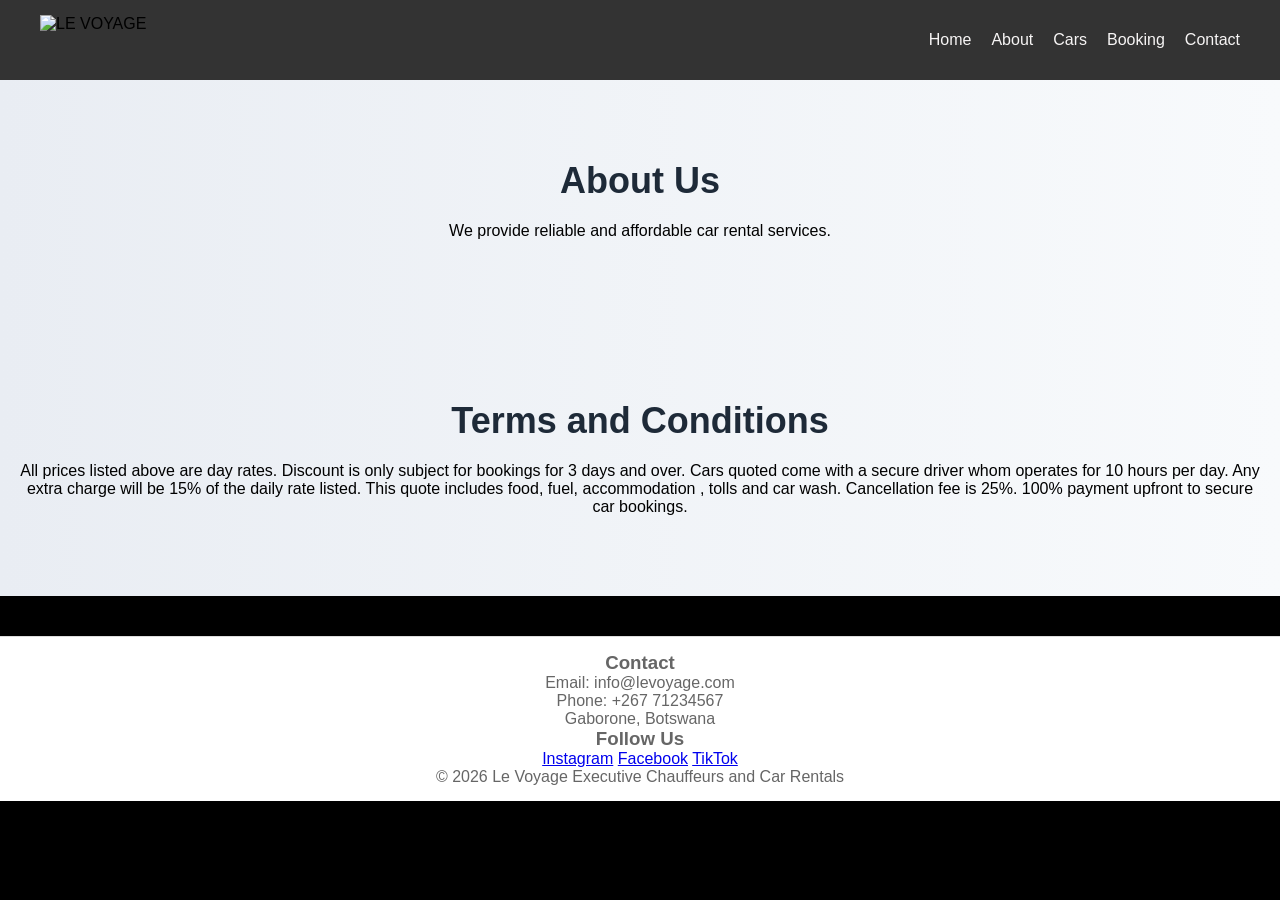
==== about.html @ 3b5c63a2 "Enhance about.html with footer and contact details Added footer section with contact information and" ====
<!DOCTYPE html>
<html>
<head>
    <meta name="viewport" content="width=device-width, initial-scale=1.0">
    <title>About</title>
    <link rel="stylesheet" href="style.css">
</head>
<body>

<header>
    <div class="navbar">
        <div class="logo">
  <img src="images/logo.png" alt="LE VOYAGE">
</div>
        <div class="menu-toggle" onclick="toggleMenu()">☰</div>
        <ul class="nav-links">
            <li><a href="index.html">Home</a></li>
            <li><a href="about.html">About</a></li>
            <li><a href="cars.html">Cars</a></li>
            <li><a href="booking.html">Booking</a></li>
            <li><a href="contacts.html">Contact</a></li>
        </ul>
    </div>
</header>

<section class="hero">
    <h1>About Us</h1>
    <p>We provide reliable and affordable car rental services.</p>
</section>

<section class="hero">
    <h1>Terms and Conditions</h1>
    <p>All prices listed above are day rates. Discount is only subject for bookings for 3 days and over. Cars quoted come with a secure driver whom operates for 10 hours per day. Any extra charge will be 15% of the daily rate listed. This quote includes food, fuel, accommodation , tolls and car wash. Cancellation fee is 25%. 100% payment upfront to secure car bookings.</p>
</section>  


<script src="javascript.js"></script>
</body>
<footer class="footer">

    <div class="footer-container">



        <div class="footer-section">
            <h3>Contact</h3>

            <p>Email: info@levoyage.com</p>
            <p>Phone: +267 71234567</p>
            <p>Gaborone, Botswana</p>
        </div>

        <div class="footer-section">
            <h3>Follow Us</h3>

            <div class="social-links">
                <a href="#">Instagram</a>
                <a href="#">Facebook</a>
                <a href="#">TikTok</a>
            </div>
        </div>

    </div>

    <div class="footer-bottom">
        © 2026 Le Voyage Executive Chauffeurs and Car Rentals
    </div>

</footer>   
</html>
---- style.css ----
/* RESET */
* {
    margin: 0;
    padding: 0;
    box-sizing: border-box;
    font-family: 'Segoe UI', sans-serif;
}

body {
    background: #000000;
}

/* NAVBAR */
header {
    background: #333;
    padding: 15px 40px;
    box-shadow: 0 2px 8px rgba(0,0,0,0.05);
}

.navbar {
    display: flex;
    justify-content: space-between;
    align-items: center;
    position: relative;
}

.logo img {
    height: 50px;
    width: auto;
    display: block;
}

.nav-links {
    list-style: none;
    display: flex;
    gap: 20px;
}

.nav-links a {
    text-decoration: none;
    color: #f7f5f5;
    font-weight: 500;
}

.nav-links a:hover {
    color: #3b82f6;
}

/* MOBILE MENU BUTTON */
.menu-toggle {
    display: none;
    font-size: 24px;
    cursor: pointer;
    color: white;
}

/* HERO */
.hero {
    text-align: center;
    padding: 80px 20px;
    background: linear-gradient(to right, #e9edf3, #f8fafc);
}

.hero h1 {
    font-size: 36px;
    margin-bottom: 20px;
    color: #1e2a38;
}

.hero h2 {
    font-size: 36px;
    margin-bottom: 20px;
    color: #1e2a38;
}

.hero button {
    padding: 12px 25px;
    border: none;
    border-radius: 6px;
    background: #efbf04;
    color: white;
    cursor: pointer;
    font-size: 16px;
}

.hero button:hover {
    background: #b89304;
}

/* SECTION TITLE */
.section-title {
    text-align: center;
    margin: 40px 0 20px;
    font-size: 24px;
    color: #1e2a38;
}

/* CAR GRID */
.cars {
    display: flex;
    justify-content: center;
    gap: 25px;
    padding: 20px;
    flex-wrap: wrap;
}

/* CAR CARD */
.car-card {
    background: white;
    border-radius: 10px;
    width: 260px;
    padding: 15px;
    text-align: center;
    box-shadow: 0 4px 15px rgba(0,0,0,0.05);
    transition: 0.3s;
}

.car-card:hover {
    transform: translateY(-5px) scale(1.02);
    cursor: pointer;
}

.car-card img {
    width: 100%;
    height: 180px;
    object-fit: cover;
    border-radius: 8px;
    margin-bottom: 10px;
}

.car-card h3 {
    margin: 10px 0;
}

.car-card p {
    color: #555;
}

.car-card button {
    margin-top: 10px;
    padding: 8px 15px;
    border: none;
    border-radius: 5px;
    background: #1e2a38;
    color: white;
    cursor: pointer;
}

.car-card button:hover {
    background: #111827;
}

/* FORMS */
form {
    max-width: 500px;
    margin: 40px auto;
    background: white;
    padding: 25px;
    border-radius: 10px;
    box-shadow: 0 4px 15px rgba(0,0,0,0.05);
}

form h2 {
    margin-bottom: 15px;
    text-align: center;
}

input, textarea, select {
    width: 100%;
    padding: 10px;
    margin: 10px 0;
    border-radius: 5px;
    border: 1px solid #ccc;
}

button {
    width: 100%;
    padding: 12px;
    border: none;
    border-radius: 6px;
    background: #3b82f6;
    color: white;
    font-size: 16px;
    cursor: pointer;
}

button:hover {
    background: #2563eb;
}

/* FOOTER */
footer {
    margin-top: 40px;
    background: white;
    text-align: center;
    padding: 15px;
    color: #666;
    border-top: 1px solid #ddd;
}


@media (max-width: 768px) {

    body {
        background: #e5e7eb;
    }

    /* HEADER */
    header {
        padding: 15px 20px;
    }

    /* SHOW MENU BUTTON */
    .menu-toggle {
        display: block;
    }

    /* HIDE DESKTOP MENU */
    .nav-links {
        display: none;
        flex-direction: column;
        position: absolute;
        right: 10px;
        top: 60px;
        background: white;
        width: 200px;
        padding: 15px;
        border-radius: 10px;
        box-shadow: 0 5px 20px rgba(0,0,0,0.1);
    }

    .nav-links a {
        color: #333;
    }

    .nav-links.active {
        display: flex;
    }

    .nav-links li {
        margin: 10px 0;
    }

    /* HERO */
    .hero {
        padding: 40px 15px;
    }

    .hero h1 {
        font-size: 22px;
        line-height: 1.3;
    }

    .hero button {
        width: 100%;
        margin-top: 10px;
    }

    /* SECTION TITLE */
    .section-title {
        font-size: 20px;
        margin: 25px 0;
    }

    /* CAR GRID → STACK */
    .cars {
        flex-direction: column;
        align-items: center;
        padding: 10px;
    }

    .car-card {
        width: 95%;
        max-width: 350px;
        border-radius: 15px;
        box-shadow: 0 6px 20px rgba(0,0,0,0.08);
    }

    /* FORMS */
    form {
        width: 95%;
        margin: 20px auto;
        padding: 20px;
        border-radius: 15px;
    }

    form h2 {
        font-size: 20px;
    }

    input, textarea, select {
        font-size: 14px;
    }

    button {
        font-size: 15px;
    }



.footer {
    background: #111827;
    color: white;
    margin-top: 50px;
    padding-top: 40px;
}

.footer-container {
  display: flex;
  justify-content: space-between;
  align-items: center;
  flex-wrap: wrap;
  gap: 15px;
}

.footer-section {
    flex: 1;
    min-width: 220px;
}

.footer-section h2,
.footer-section h3 {
    margin-bottom: 15px;
}

.footer-section p {
    color: #d1d5db;
    line-height: 1.7;
}

.footer-section ul {
    list-style: none;
}

.footer-section ul li {
    margin-bottom: 10px;
}

.footer-section a {
    text-decoration: none;
    color: #d1d5db;
    transition: 0.3s;
}

.footer-section a:hover {
    color: #3b82f6;
}

.social-links {
    display: flex;
    flex-direction: column;
    gap: 10px;
}

.footer-bottom {
    border-top: 1px solid #374151;
    text-align: center;
    padding: 20px;
    color: #9ca3af;
    font-size: 14px;
}

/* MOBILE FOOTER */
@media (max-width: 768px) {

    .footer-container {
    flex-direction: column;
    text-align: center;
  }

    .social-links {
        align-items: center;
    }
}
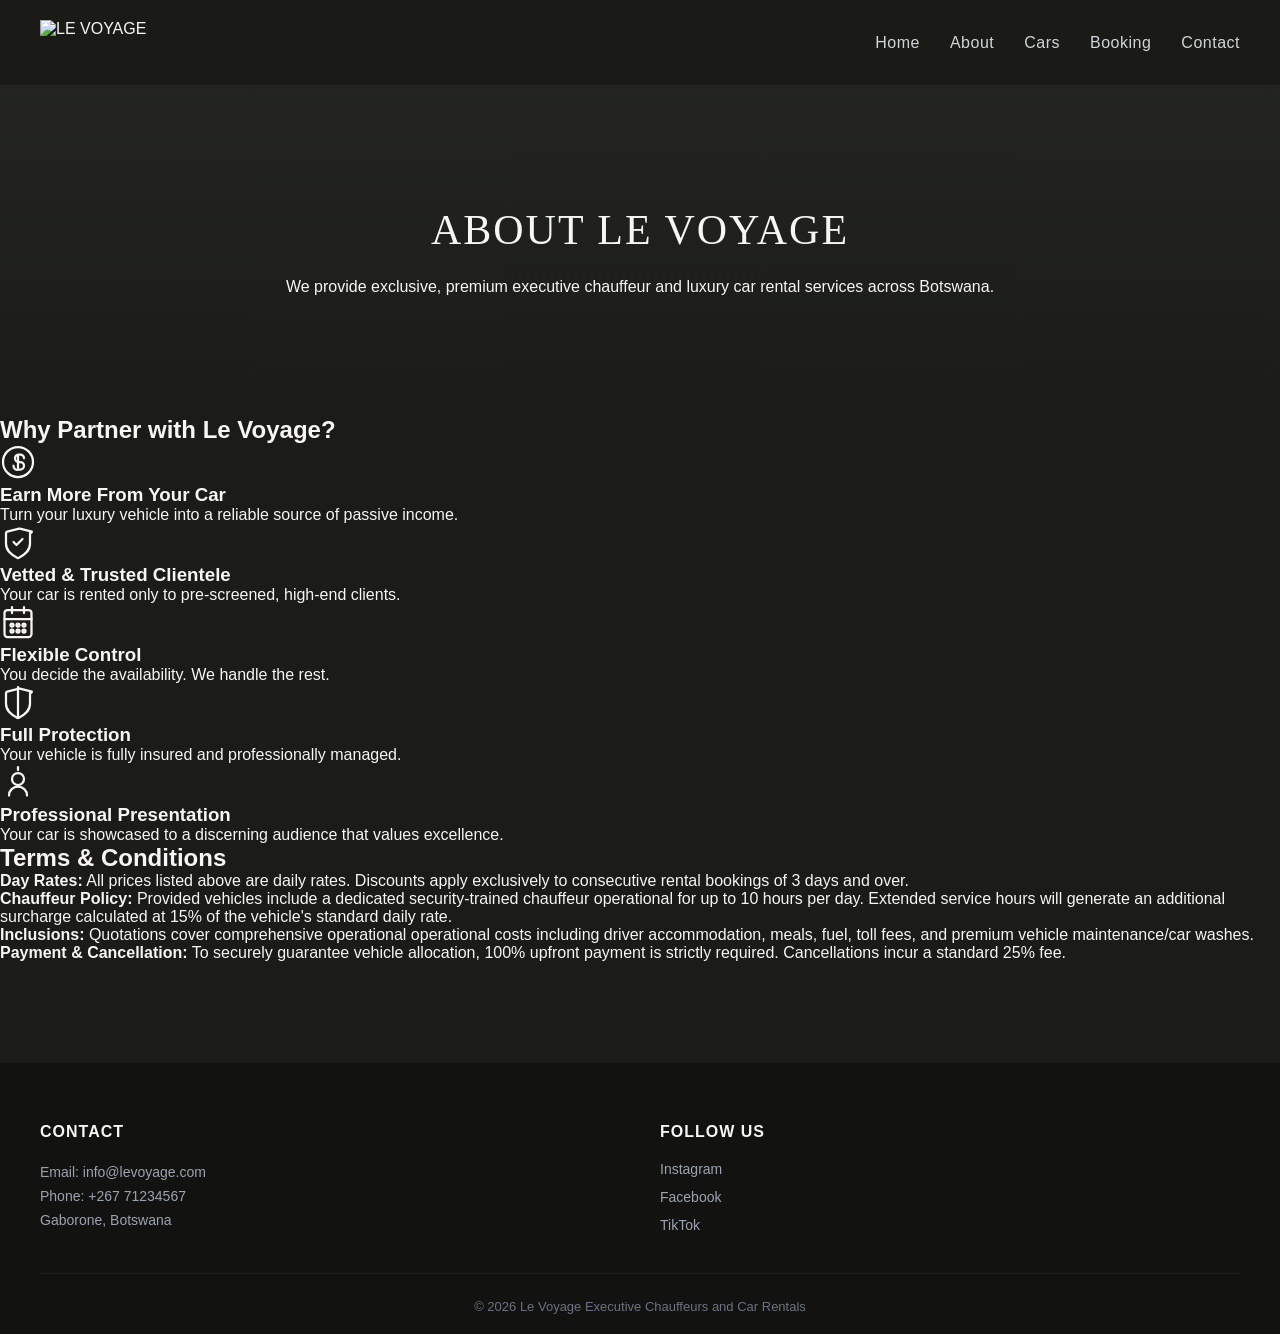
==== commit 0d95b4ee: "Update about.html" ====
--- a/about.html
+++ b/about.html
@@ -1,8 +1,9 @@
 <!DOCTYPE html>
-<html>
+<html lang="en">
 <head>
+    <meta charset="UTF-8">
     <meta name="viewport" content="width=device-width, initial-scale=1.0">
-    <title>About</title>
+    <title>About | Le Voyage</title>
     <link rel="stylesheet" href="style.css">
 </head>
 <body>
@@ -10,12 +11,12 @@
 <header>
     <div class="navbar">
         <div class="logo">
-  <img src="images/logo.png" alt="LE VOYAGE">
-</div>
+            <img src="images/logo.png" alt="LE VOYAGE">
+        </div>
         <div class="menu-toggle" onclick="toggleMenu()">☰</div>
         <ul class="nav-links">
             <li><a href="index.html">Home</a></li>
-            <li><a href="about.html">About</a></li>
+            <li><a href="about.html" class="active">About</a></li>
             <li><a href="cars.html">Cars</a></li>
             <li><a href="booking.html">Booking</a></li>
             <li><a href="contacts.html">Contact</a></li>
@@ -23,28 +24,85 @@
     </div>
 </header>
 
+<!-- 1. HERO HEADER AREA -->
 <section class="hero">
-    <h1>About Us</h1>
-    <p>We provide reliable and affordable car rental services.</p>
+    <h1>About Le Voyage</h1>
+    <p>We provide exclusive, premium executive chauffeur and luxury car rental services across Botswana.</p>
 </section>
 
-<section class="hero">
-    <h1>Terms and Conditions</h1>
-    <p>All prices listed above are day rates. Discount is only subject for bookings for 3 days and over. Cars quoted come with a secure driver whom operates for 10 hours per day. Any extra charge will be 15% of the daily rate listed. This quote includes food, fuel, accommodation , tolls and car wash. Cancellation fee is 25%. 100% payment upfront to secure car bookings.</p>
+<!-- 2. PARTNERSHIP / VALUE PROP SECTION (The 5-Column Feature Grid) -->
+<section class="benefits-section">
+    <h2 class="benefits-title">Why Partner with Le Voyage?</h2>
+    
+    <div class="benefits-grid">
+        <!-- Item 1: Earn More -->
+        <div class="benefit-item">
+            <div class="benefit-icon">
+                <svg xmlns="http://www.w3.org/2000/svg" width="36" height="36" viewBox="0 0 24 24" fill="none" stroke="currentColor" stroke-width="1.5" stroke-linecap="round" stroke-linejoin="round"><circle cx="12" cy="12" r="10"/><line x1="12" x2="12" y1="8" y2="16"/><path d="M16 9.5A2.5 2.5 0 0 0 13.5 7h-1a2.5 2.5 0 0 0 0 5h1a2.5 2.5 0 0 1 0 5h-1A2.5 2.5 0 0 1 9 14.5"/></svg>
+            </div>
+            <h3>Earn More From Your Car</h3>
+            <p>Turn your luxury vehicle into a reliable source of passive income.</p>
+        </div>
+
+        <!-- Item 2: Vetted Clientele -->
+        <div class="benefit-item">
+            <div class="benefit-icon">
+                <svg xmlns="http://www.w3.org/2000/svg" width="36" height="36" viewBox="0 0 24 24" fill="none" stroke="currentColor" stroke-width="1.5" stroke-linecap="round" stroke-linejoin="round"><path d="M20 13c0 5-3.5 7.5-7.66 9.7a1 1 0 0 1-.68 0C7.5 20.5 4 18 4 13V6a1 1 0 0 1 .76-.97l8-2a1 1 0 0 1 .48 0l8 2A1 1 0 0 1 20 6z"/><path d="m9 12 2 2 4-4"/></svg>
+            </div>
+            <h3>Vetted & Trusted Clientele</h3>
+            <p>Your car is rented only to pre-screened, high-end clients.</p>
+        </div>
+
+        <!-- Item 3: Flexible Control -->
+        <div class="benefit-item">
+            <div class="benefit-icon">
+                <svg xmlns="http://www.w3.org/2000/svg" width="36" height="36" viewBox="0 0 24 24" fill="none" stroke="currentColor" stroke-width="1.5" stroke-linecap="round" stroke-linejoin="round"><rect width="18" height="18" x="3" y="4" rx="2"/><path d="M16 2v4"/><path d="M8 2v4"/><path d="M3 10h18"/><circle cx="8" cy="14" r="1"/><circle cx="12" cy="14" r="1"/><circle cx="16" cy="14" r="1"/><circle cx="8" cy="18" r="1"/><circle cx="12" cy="18" r="1"/><circle cx="16" cy="18" r="1"/></svg>
+            </div>
+            <h3>Flexible Control</h3>
+            <p>You decide the availability. We handle the rest.</p>
+        </div>
+
+        <!-- Item 4: Full Protection -->
+        <div class="benefit-item">
+            <div class="benefit-icon">
+                <svg xmlns="http://www.w3.org/2000/svg" width="36" height="36" viewBox="0 0 24 24" fill="none" stroke="currentColor" stroke-width="1.5" stroke-linecap="round" stroke-linejoin="round"><path d="M20 13c0 5-3.5 7.5-7.66 9.7a1 1 0 0 1-.68 0C7.5 20.5 4 18 4 13V6a1 1 0 0 1 .76-.97l8-2a1 1 0 0 1 .48 0l8 2A1 1 0 0 1 20 6z"/><path d="M12 22V2"/></svg>
+            </div>
+            <h3>Full Protection</h3>
+            <p>Your vehicle is fully insured and professionally managed.</p>
+        </div>
+
+        <!-- Item 5: Professional Presentation -->
+        <div class="benefit-item">
+            <div class="benefit-icon">
+                <svg xmlns="http://www.w3.org/2000/svg" width="36" height="36" viewBox="0 0 24 24" fill="none" stroke="currentColor" stroke-width="1.5" stroke-linecap="round" stroke-linejoin="round"><path d="M18 21a6 6 0 0 0-12 0"/><circle cx="12" cy="10" r="4"/><path d="M12 2v2"/></svg>
+            </div>
+            <h3>Professional Presentation</h3>
+            <p>Your car is showcased to a discerning audience that values excellence.</p>
+        </div>
+    </div>
+</section>
+
+<!-- 3. RENTAL TERMS & CONDITIONS SECTION -->
+<section class="terms-section">
+    <div class="terms-card">
+        <h2>Terms & Conditions</h2>
+        <div class="terms-grid">
+            <div class="terms-block">
+                <p><strong>Day Rates:</strong> All prices listed above are daily rates. Discounts apply exclusively to consecutive rental bookings of 3 days and over.</p>
+                <p><strong>Chauffeur Policy:</strong> Provided vehicles include a dedicated security-trained chauffeur operational for up to 10 hours per day. Extended service hours will generate an additional surcharge calculated at 15% of the vehicle's standard daily rate.</p>
+            </div>
+            <div class="terms-block">
+                <p><strong>Inclusions:</strong> Quotations cover comprehensive operational operational costs including driver accommodation, meals, fuel, toll fees, and premium vehicle maintenance/car washes.</p>
+                <p><strong>Payment & Cancellation:</strong> To securely guarantee vehicle allocation, 100% upfront payment is strictly required. Cancellations incur a standard 25% fee.</p>
+            </div>
+        </div>
+    </div>
 </section>  
 
-
-<script src="javascript.js"></script>
-</body>
 <footer class="footer">
-
     <div class="footer-container">
-
-
-
         <div class="footer-section">
             <h3>Contact</h3>
-
             <p>Email: info@levoyage.com</p>
             <p>Phone: +267 71234567</p>
             <p>Gaborone, Botswana</p>
@@ -52,19 +110,19 @@
 
         <div class="footer-section">
             <h3>Follow Us</h3>
-
             <div class="social-links">
                 <a href="#">Instagram</a>
                 <a href="#">Facebook</a>
                 <a href="#">TikTok</a>
             </div>
         </div>
-
     </div>
 
     <div class="footer-bottom">
-        © 2026 Le Voyage Executive Chauffeurs and Car Rentals
+        &copy; 2026 Le Voyage Executive Chauffeurs and Car Rentals
     </div>
+</footer>
 
-</footer>   
+<script src="javascript.js"></script>
+</body>
 </html>
--- a/style.css
+++ b/style.css
@@ -1,20 +1,39 @@
-/* RESET */
+/* ==========================================================================
+   1. RESET & CORE VARIABLES
+   ========================================================================== */
 * {
     margin: 0;
     padding: 0;
     box-sizing: border-box;
-    font-family: 'Segoe UI', sans-serif;
+    font-family: 'Segoe UI', -apple-system, BlinkMacSystemFont, Roboto, sans-serif;
+}
+
+:root {
+    /* Premium Color Palette derived from image_564e25.png */
+    --bg-dark-olive: #1b1c18;      /* Deepest shadow tone */
+    --bg-mid-olive: #34372f;       /* True studio floor shade */
+    --bg-light-olive: #51544a;     /* Highlight wall tone */
+    --accent-gold: #efbf04;        /* Primary luxury gold */
+    --accent-gold-hover: #b89304;  /* Muted hover gold */
+    --text-light: #f7f5f5;         /* Crisp white text */
+    --text-muted: #d1d5db;         /* High-contrast grey text */
+    --card-dark: #232620;          /* Subtle contrast background for cards */
 }
 
 body {
-    background: #000000;
-}
-
-/* NAVBAR */
+    background-color: var(--bg-dark-olive);
+    color: var(--text-light);
+    min-height: 100vh;
+}
+
+/* ==========================================================================
+   2. NAVIGATION HEADER
+   ========================================================================== */
 header {
-    background: #333;
-    padding: 15px 40px;
-    box-shadow: 0 2px 8px rgba(0,0,0,0.05);
+    background: rgba(27, 28, 24, 0.95);
+    padding: 20px 40px;
+    border-bottom: 1px solid rgba(255, 255, 255, 0.05);
+    backdrop-filter: blur(10px);
 }
 
 .navbar {
@@ -25,7 +44,7 @@
 }
 
 .logo img {
-    height: 50px;
+    height: 45px;
     width: auto;
     display: block;
 }
@@ -33,204 +52,313 @@
 .nav-links {
     list-style: none;
     display: flex;
-    gap: 20px;
+    gap: 30px;
 }
 
 .nav-links a {
     text-decoration: none;
-    color: #f7f5f5;
+    color: var(--text-muted);
     font-weight: 500;
+    letter-spacing: 0.5px;
+    transition: color 0.3s ease;
 }
 
 .nav-links a:hover {
-    color: #3b82f6;
-}
-
-/* MOBILE MENU BUTTON */
+    color: var(--accent-gold);
+}
+
 .menu-toggle {
     display: none;
     font-size: 24px;
     cursor: pointer;
-    color: white;
-}
-
-/* HERO */
+    color: var(--text-light);
+}
+
+/* ==========================================================================
+   3. HERO SECTION
+   ========================================================================== */
 .hero {
     text-align: center;
-    padding: 80px 20px;
-    background: linear-gradient(to right, #e9edf3, #f8fafc);
-}
-
-.hero h1 {
-    font-size: 36px;
-    margin-bottom: 20px;
-    color: #1e2a38;
-}
-
-.hero h2 {
-    font-size: 36px;
-    margin-bottom: 20px;
-    color: #1e2a38;
+    padding: 120px 20px;
+    /* Implements the clean backdrop wall from watermarked_img_57295728633198096.png */
+    background: linear-gradient(to bottom, rgba(81, 84, 74, 0.15), rgba(27, 28, 24, 0.9)), 
+                url('watermarked_img_57295728633198096.png') no-repeat center center;
+    background-size: cover;
+    display: flex;
+    flex-direction: column;
+    align-items: center;
+    justify-content: center;
+}
+
+.hero h1, .hero h2 {
+    font-family: 'Didot', 'Bodoni MT', 'Cinzel', 'Times New Roman', serif;
+    font-weight: 400;
+    font-size: 42px;
+    letter-spacing: 2px;
+    margin-bottom: 24px;
+    color: var(--text-light);
+    text-transform: uppercase;
 }
 
 .hero button {
-    padding: 12px 25px;
-    border: none;
-    border-radius: 6px;
-    background: #efbf04;
-    color: white;
+    padding: 14px 35px;
+    border: 1px solid var(--accent-gold);
+    border-radius: 4px;
+    background: var(--accent-gold);
+    color: #111;
     cursor: pointer;
-    font-size: 16px;
+    font-size: 15px;
+    font-weight: 600;
+    letter-spacing: 1px;
+    text-transform: uppercase;
+    transition: all 0.3s cubic-bezier(0.4, 0, 0.2, 1);
 }
 
 .hero button:hover {
-    background: #b89304;
-}
-
-/* SECTION TITLE */
+    background: transparent;
+    color: var(--accent-gold);
+    box-shadow: 0 0 15px rgba(239, 191, 4, 0.3);
+}
+
+/* ==========================================================================
+   4. CONTENT LAYOUT & CARDS
+   ========================================================================== */
 .section-title {
     text-align: center;
-    margin: 40px 0 20px;
-    font-size: 24px;
-    color: #1e2a38;
-}
-
-/* CAR GRID */
+    margin: 60px 0 30px;
+    font-family: 'Didot', 'Bodoni MT', 'Cinzel', serif;
+    font-size: 28px;
+    letter-spacing: 1.5px;
+    text-transform: uppercase;
+    color: var(--text-light);
+}
+
 .cars {
     display: flex;
     justify-content: center;
-    gap: 25px;
-    padding: 20px;
+    gap: 30px;
+    padding: 20px 40px;
     flex-wrap: wrap;
 }
 
-/* CAR CARD */
 .car-card {
-    background: white;
-    border-radius: 10px;
-    width: 260px;
-    padding: 15px;
+    background: var(--card-dark);
+    border: 1px solid rgba(255, 255, 255, 0.03);
+    border-radius: 6px;
+    width: 280px;
+    padding: 16px;
     text-align: center;
-    box-shadow: 0 4px 15px rgba(0,0,0,0.05);
-    transition: 0.3s;
+    box-shadow: 0 10px 30px rgba(0, 0, 0, 0.3);
+    transition: all 0.3s cubic-bezier(0.4, 0, 0.2, 1);
 }
 
 .car-card:hover {
-    transform: translateY(-5px) scale(1.02);
-    cursor: pointer;
+    transform: translateY(-8px);
+    border-color: rgba(239, 191, 4, 0.3);
+    box-shadow: 0 15px 35px rgba(0, 0, 0, 0.5);
 }
 
 .car-card img {
     width: 100%;
-    height: 180px;
+    height: 160px;
     object-fit: cover;
-    border-radius: 8px;
-    margin-bottom: 10px;
+    border-radius: 4px;
+    margin-bottom: 15px;
 }
 
 .car-card h3 {
-    margin: 10px 0;
+    font-size: 18px;
+    font-weight: 500;
+    margin-bottom: 8px;
+    color: var(--text-light);
 }
 
 .car-card p {
-    color: #555;
+    color: var(--text-muted);
+    font-size: 14px;
+    margin-bottom: 15px;
 }
 
 .car-card button {
-    margin-top: 10px;
-    padding: 8px 15px;
-    border: none;
-    border-radius: 5px;
-    background: #1e2a38;
-    color: white;
+    width: 100%;
+    padding: 10px;
+    border: 1px solid rgba(255, 255, 255, 0.1);
+    border-radius: 4px;
+    background: rgba(255, 255, 255, 0.05);
+    color: var(--text-light);
+    font-size: 13px;
+    font-weight: 500;
+    letter-spacing: 0.5px;
+    text-transform: uppercase;
     cursor: pointer;
+    transition: all 0.2s ease;
 }
 
 .car-card button:hover {
-    background: #111827;
-}
-
-/* FORMS */
+    background: var(--text-light);
+    color: var(--bg-dark-olive);
+}
+
+/* ==========================================================================
+   5. INTERACTIVE FORMS
+   ========================================================================== */
 form {
     max-width: 500px;
-    margin: 40px auto;
-    background: white;
-    padding: 25px;
-    border-radius: 10px;
-    box-shadow: 0 4px 15px rgba(0,0,0,0.05);
+    margin: 80px auto;
+    background: var(--card-dark);
+    border: 1px solid rgba(255, 255, 255, 0.05);
+    padding: 40px;
+    border-radius: 8px;
+    box-shadow: 0 20px 40px rgba(0,0,0,0.4);
 }
 
 form h2 {
-    margin-bottom: 15px;
+    font-family: 'Didot', 'Bodoni MT', 'Cinzel', serif;
+    letter-spacing: 1px;
+    margin-bottom: 25px;
     text-align: center;
+    text-transform: uppercase;
 }
 
 input, textarea, select {
     width: 100%;
-    padding: 10px;
-    margin: 10px 0;
-    border-radius: 5px;
-    border: 1px solid #ccc;
-}
-
-button {
+    padding: 12px 16px;
+    margin: 12px 0 20px;
+    border-radius: 4px;
+    background: rgba(0, 0, 0, 0.2);
+    border: 1px solid rgba(255, 255, 255, 0.1);
+    color: var(--text-light);
+    font-size: 15px;
+    transition: all 0.2s ease;
+}
+
+input:focus, textarea:focus, select:focus {
+    outline: none;
+    border-color: var(--accent-gold);
+    background: rgba(0, 0, 0, 0.3);
+}
+
+form button {
     width: 100%;
-    padding: 12px;
+    padding: 14px;
     border: none;
-    border-radius: 6px;
-    background: #3b82f6;
-    color: white;
+    border-radius: 4px;
+    background: var(--accent-gold);
+    color: #111;
+    font-size: 15px;
+    font-weight: 600;
+    text-transform: uppercase;
+    letter-spacing: 0.5px;
+    cursor: pointer;
+    transition: background 0.2s ease;
+}
+
+form button:hover {
+    background: var(--accent-gold-hover);
+}
+
+/* ==========================================================================
+   6. FOOTER SYSTEM
+   ========================================================================== */
+.footer {
+    background: #121310; /* Extra deep tone anchor */
+    color: var(--text-muted);
+    margin-top: 100px;
+    padding: 60px 40px 20px;
+    border-top: 1px solid rgba(255, 255, 255, 0.03);
+}
+
+.footer-container {
+    display: flex;
+    justify-content: space-between;
+    align-items: flex-start;
+    flex-wrap: wrap;
+    gap: 40px;
+    max-width: 1200px;
+    margin: 0 auto;
+}
+
+.footer-section {
+    flex: 1;
+    min-width: 220px;
+}
+
+.footer-section h2,
+.footer-section h3 {
+    color: var(--text-light);
     font-size: 16px;
-    cursor: pointer;
-}
-
-button:hover {
-    background: #2563eb;
-}
-
-/* FOOTER */
-footer {
-    margin-top: 40px;
-    background: white;
+    font-weight: 600;
+    letter-spacing: 1px;
+    text-transform: uppercase;
+    margin-bottom: 20px;
+}
+
+.footer-section p {
+    color: #9ca3af;
+    line-height: 1.7;
+    font-size: 14px;
+}
+
+.footer-section ul {
+    list-style: none;
+}
+
+.footer-section ul li {
+    margin-bottom: 12px;
+}
+
+.footer-section a {
+    text-decoration: none;
+    color: #9ca3af;
+    font-size: 14px;
+    transition: color 0.2s ease;
+}
+
+.footer-section a:hover {
+    color: var(--accent-gold);
+}
+
+.social-links {
+    display: flex;
+    flex-direction: column;
+    gap: 12px;
+}
+
+.footer-bottom {
+    max-width: 1200px;
+    margin: 40px auto 0;
+    border-top: 1px solid rgba(255, 255, 255, 0.05);
     text-align: center;
-    padding: 15px;
-    color: #666;
-    border-top: 1px solid #ddd;
-}
-
-
+    padding-top: 25px;
+    color: #6b7280;
+    font-size: 13px;
+}
+
+/* ==========================================================================
+   7. RESPONSIVE DISPLAYS (TABLETS & SMARTPHONES)
+   ========================================================================== */
 @media (max-width: 768px) {
-
-    body {
-        background: #e5e7eb;
-    }
-
-    /* HEADER */
     header {
         padding: 15px 20px;
     }
 
-    /* SHOW MENU BUTTON */
     .menu-toggle {
         display: block;
     }
 
-    /* HIDE DESKTOP MENU */
     .nav-links {
         display: none;
         flex-direction: column;
         position: absolute;
-        right: 10px;
-        top: 60px;
-        background: white;
+        right: 0;
+        top: 55px;
+        background: var(--card-dark);
+        border: 1px solid rgba(255, 255, 255, 0.05);
         width: 200px;
-        padding: 15px;
-        border-radius: 10px;
-        box-shadow: 0 5px 20px rgba(0,0,0,0.1);
-    }
-
-    .nav-links a {
-        color: #333;
+        padding: 20px;
+        border-radius: 6px;
+        box-shadow: 0 10px 25px rgba(0,0,0,0.5);
+        z-index: 100;
     }
 
     .nav-links.active {
@@ -238,135 +366,48 @@
     }
 
     .nav-links li {
-        margin: 10px 0;
-    }
-
-    /* HERO */
+        margin: 8px 0;
+    }
+
     .hero {
-        padding: 40px 15px;
+        padding: 80px 20px;
     }
 
     .hero h1 {
+        font-size: 28px;
+    }
+
+    .hero h2 {
+        font-size: 24px;
+    }
+
+    .section-title {
         font-size: 22px;
-        line-height: 1.3;
-    }
-
-    .hero button {
-        width: 100%;
-        margin-top: 10px;
-    }
-
-    /* SECTION TITLE */
-    .section-title {
-        font-size: 20px;
-        margin: 25px 0;
-    }
-
-    /* CAR GRID → STACK */
+        margin: 40px 0 20px;
+    }
+
     .cars {
         flex-direction: column;
         align-items: center;
-        padding: 10px;
+        padding: 10px 20px;
     }
 
     .car-card {
-        width: 95%;
-        max-width: 350px;
-        border-radius: 15px;
-        box-shadow: 0 6px 20px rgba(0,0,0,0.08);
-    }
-
-    /* FORMS */
+        width: 100%;
+        max-width: 340px;
+    }
+
     form {
-        width: 95%;
-        margin: 20px auto;
-        padding: 20px;
-        border-radius: 15px;
-    }
-
-    form h2 {
-        font-size: 20px;
-    }
-
-    input, textarea, select {
-        font-size: 14px;
-    }
-
-    button {
-        font-size: 15px;
-    }
-
-
-
-.footer {
-    background: #111827;
-    color: white;
-    margin-top: 50px;
-    padding-top: 40px;
-}
-
-.footer-container {
-  display: flex;
-  justify-content: space-between;
-  align-items: center;
-  flex-wrap: wrap;
-  gap: 15px;
-}
-
-.footer-section {
-    flex: 1;
-    min-width: 220px;
-}
-
-.footer-section h2,
-.footer-section h3 {
-    margin-bottom: 15px;
-}
-
-.footer-section p {
-    color: #d1d5db;
-    line-height: 1.7;
-}
-
-.footer-section ul {
-    list-style: none;
-}
-
-.footer-section ul li {
-    margin-bottom: 10px;
-}
-
-.footer-section a {
-    text-decoration: none;
-    color: #d1d5db;
-    transition: 0.3s;
-}
-
-.footer-section a:hover {
-    color: #3b82f6;
-}
-
-.social-links {
-    display: flex;
-    flex-direction: column;
-    gap: 10px;
-}
-
-.footer-bottom {
-    border-top: 1px solid #374151;
-    text-align: center;
-    padding: 20px;
-    color: #9ca3af;
-    font-size: 14px;
-}
-
-/* MOBILE FOOTER */
-@media (max-width: 768px) {
+        width: 90%;
+        padding: 25px;
+        margin: 40px auto;
+    }
 
     .footer-container {
-    flex-direction: column;
-    text-align: center;
-  }
+        flex-direction: column;
+        text-align: center;
+        gap: 30px;
+    }
 
     .social-links {
         align-items: center;
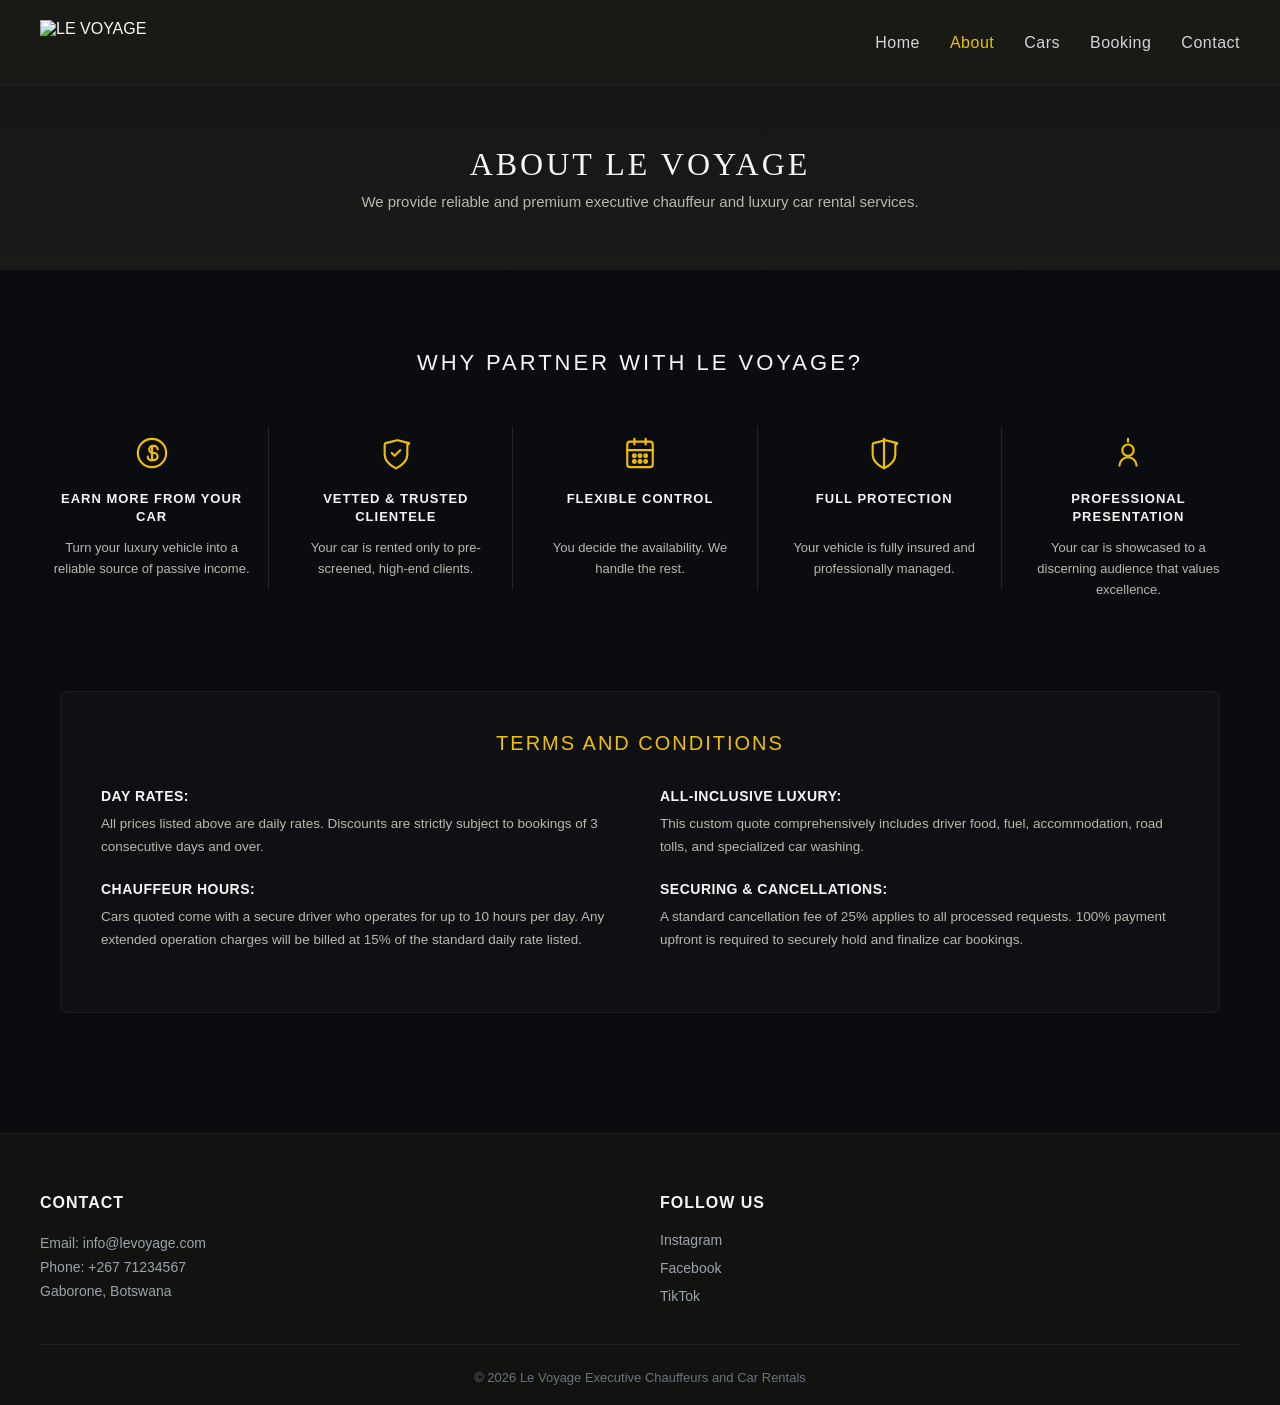
==== commit e58c3d1f: "Update about.html" ====
--- a/about.html
+++ b/about.html
@@ -4,7 +4,157 @@
     <meta charset="UTF-8">
     <meta name="viewport" content="width=device-width, initial-scale=1.0">
     <title>About | Le Voyage</title>
+    
+    <!-- External stylesheet link kept for your header/footer styles -->
     <link rel="stylesheet" href="style.css">
+
+    <!-- Built-in styles to guarantee the single-row layout from image_58275b.png works perfectly -->
+    <style>
+        /* Base page adjustments */
+        body {
+            background-color: #0b0c10; /* Elegant dark background */
+            font-family: 'Segoe UI', Tahoma, Geneva, Verdana, sans-serif;
+            margin: 0;
+            padding: 0;
+            color: #f7f5f5;
+        }
+
+        /* Value Proposition Section styling matching your reference layout */
+        .benefits-section {
+            max-width: 1250px;
+            margin: 80px auto;
+            padding: 0 20px;
+            text-align: center;
+        }
+
+        .benefits-title {
+            font-size: 22px;
+            font-weight: 400;
+            letter-spacing: 3px;
+            text-transform: uppercase;
+            color: #f7f5f5;
+            margin-bottom: 50px;
+        }
+
+        /* Flexbox wrapper that forces all 5 items onto one single line */
+        .benefits-grid {
+            display: flex;
+            justify-content: space-between;
+            align-items: flex-start;
+            width: 100%;
+            gap: 10px;
+        }
+
+        .benefit-item {
+            flex: 1;
+            padding: 10px 15px;
+            display: flex;
+            flex-direction: column;
+            align-items: center;
+            box-sizing: border-box;
+        }
+
+        /* Creates the thin vertical dividers between columns seen in luxury layouts */
+        .benefit-item:not(:last-child) {
+            border-right: 1px solid rgba(255, 255, 255, 0.1);
+        }
+
+        .benefit-icon {
+            color: #efbf04; /* Premium Gold matching your theme */
+            margin-bottom: 20px;
+            display: flex;
+            align-items: center;
+            justify-content: center;
+        }
+
+        .benefit-item h3 {
+            font-size: 13px;
+            font-weight: 600;
+            text-transform: uppercase;
+            letter-spacing: 1px;
+            color: #f7f5f5;
+            margin-bottom: 12px;
+            line-height: 1.4;
+            min-height: 36px; /* Keeps your text perfectly aligned even if titles wrap */
+        }
+
+        .benefit-item p {
+            font-size: 13px;
+            color: #b5baaf;
+            line-height: 1.6;
+            margin: 0;
+        }
+
+        /* Luxury styled Terms & Conditions section */
+        .terms-section {
+            max-width: 1200px;
+            margin: 80px auto 120px auto;
+            padding: 0 20px;
+        }
+
+        .terms-card {
+            background: rgba(255, 255, 255, 0.02);
+            border: 1px solid rgba(255, 255, 255, 0.05);
+            border-radius: 6px;
+            padding: 40px;
+        }
+
+        .terms-card h2 {
+            font-size: 20px;
+            font-weight: 400;
+            text-transform: uppercase;
+            letter-spacing: 2px;
+            color: #efbf04;
+            margin-bottom: 30px;
+            text-align: center;
+        }
+
+        .terms-grid {
+            display: flex;
+            gap: 40px;
+        }
+
+        .terms-block {
+            flex: 1;
+        }
+
+        .terms-block p {
+            font-size: 13.5px;
+            color: #b5baaf;
+            line-height: 1.7;
+            margin-bottom: 20px;
+        }
+
+        .terms-block p strong {
+            color: #f7f5f5;
+            display: block;
+            font-size: 14px;
+            margin-bottom: 4px;
+            text-transform: uppercase;
+            letter-spacing: 0.5px;
+        }
+
+        /* Clean responsive layout collapse for smaller screens/mobiles */
+        @media (max-width: 900px) {
+            .benefits-grid {
+                flex-direction: column;
+                gap: 40px;
+            }
+            .benefit-item:not(:last-child) {
+                border-right: none;
+                border-bottom: 1px solid rgba(255, 255, 255, 0.1);
+                padding-bottom: 30px;
+                width: 100%;
+            }
+            .benefit-item h3 {
+                min-height: auto;
+            }
+            .terms-grid {
+                flex-direction: column;
+                gap: 0;
+            }
+        }
+    </style>
 </head>
 <body>
 
@@ -16,7 +166,7 @@
         <div class="menu-toggle" onclick="toggleMenu()">☰</div>
         <ul class="nav-links">
             <li><a href="index.html">Home</a></li>
-            <li><a href="about.html" class="active">About</a></li>
+            <li><a href="about.html" style="color: #efbf04;">About</a></li>
             <li><a href="cars.html">Cars</a></li>
             <li><a href="booking.html">Booking</a></li>
             <li><a href="contacts.html">Contact</a></li>
@@ -24,13 +174,13 @@
     </div>
 </header>
 
-<!-- 1. HERO HEADER AREA -->
-<section class="hero">
-    <h1>About Le Voyage</h1>
-    <p>We provide exclusive, premium executive chauffeur and luxury car rental services across Botswana.</p>
+<!-- 1. HERO MAIN HEADER -->
+<section class="hero" style="text-align: center; padding: 60px 20px;">
+    <h1 style="font-size: 32px; letter-spacing: 3px; font-weight: 300; margin-bottom: 10px;">ABOUT LE VOYAGE</h1>
+    <p style="color: #b5baaf; font-size: 15px;">We provide reliable and premium executive chauffeur and luxury car rental services.</p>
 </section>
 
-<!-- 2. PARTNERSHIP / VALUE PROP SECTION (The 5-Column Feature Grid) -->
+<!-- 2. VALUE PROP GRID (Horizontal Row Layout inspired by image_58275b.png) -->
 <section class="benefits-section">
     <h2 class="benefits-title">Why Partner with Le Voyage?</h2>
     
@@ -38,7 +188,7 @@
         <!-- Item 1: Earn More -->
         <div class="benefit-item">
             <div class="benefit-icon">
-                <svg xmlns="http://www.w3.org/2000/svg" width="36" height="36" viewBox="0 0 24 24" fill="none" stroke="currentColor" stroke-width="1.5" stroke-linecap="round" stroke-linejoin="round"><circle cx="12" cy="12" r="10"/><line x1="12" x2="12" y1="8" y2="16"/><path d="M16 9.5A2.5 2.5 0 0 0 13.5 7h-1a2.5 2.5 0 0 0 0 5h1a2.5 2.5 0 0 1 0 5h-1A2.5 2.5 0 0 1 9 14.5"/></svg>
+                <svg xmlns="http://www.w3.org/2000/svg" width="34" height="34" viewBox="0 0 24 24" fill="none" stroke="currentColor" stroke-width="1.5" stroke-linecap="round" stroke-linejoin="round"><circle cx="12" cy="12" r="10"/><line x1="12" x2="12" y1="8" y2="16"/><path d="M16 9.5A2.5 2.5 0 0 0 13.5 7h-1a2.5 2.5 0 0 0 0 5h1a2.5 2.5 0 0 1 0 5h-1A2.5 2.5 0 0 1 9 14.5"/></svg>
             </div>
             <h3>Earn More From Your Car</h3>
             <p>Turn your luxury vehicle into a reliable source of passive income.</p>
@@ -47,7 +197,7 @@
         <!-- Item 2: Vetted Clientele -->
         <div class="benefit-item">
             <div class="benefit-icon">
-                <svg xmlns="http://www.w3.org/2000/svg" width="36" height="36" viewBox="0 0 24 24" fill="none" stroke="currentColor" stroke-width="1.5" stroke-linecap="round" stroke-linejoin="round"><path d="M20 13c0 5-3.5 7.5-7.66 9.7a1 1 0 0 1-.68 0C7.5 20.5 4 18 4 13V6a1 1 0 0 1 .76-.97l8-2a1 1 0 0 1 .48 0l8 2A1 1 0 0 1 20 6z"/><path d="m9 12 2 2 4-4"/></svg>
+                <svg xmlns="http://www.w3.org/2000/svg" width="34" height="34" viewBox="0 0 24 24" fill="none" stroke="currentColor" stroke-width="1.5" stroke-linecap="round" stroke-linejoin="round"><path d="M20 13c0 5-3.5 7.5-7.66 9.7a1 1 0 0 1-.68 0C7.5 20.5 4 18 4 13V6a1 1 0 0 1 .76-.97l8-2a1 1 0 0 1 .48 0l8 2A1 1 0 0 1 20 6z"/><path d="m9 12 2 2 4-4"/></svg>
             </div>
             <h3>Vetted & Trusted Clientele</h3>
             <p>Your car is rented only to pre-screened, high-end clients.</p>
@@ -56,7 +206,7 @@
         <!-- Item 3: Flexible Control -->
         <div class="benefit-item">
             <div class="benefit-icon">
-                <svg xmlns="http://www.w3.org/2000/svg" width="36" height="36" viewBox="0 0 24 24" fill="none" stroke="currentColor" stroke-width="1.5" stroke-linecap="round" stroke-linejoin="round"><rect width="18" height="18" x="3" y="4" rx="2"/><path d="M16 2v4"/><path d="M8 2v4"/><path d="M3 10h18"/><circle cx="8" cy="14" r="1"/><circle cx="12" cy="14" r="1"/><circle cx="16" cy="14" r="1"/><circle cx="8" cy="18" r="1"/><circle cx="12" cy="18" r="1"/><circle cx="16" cy="18" r="1"/></svg>
+                <svg xmlns="http://www.w3.org/2000/svg" width="34" height="34" viewBox="0 0 24 24" fill="none" stroke="currentColor" stroke-width="1.5" stroke-linecap="round" stroke-linejoin="round"><rect width="18" height="18" x="3" y="4" rx="2"/><path d="M16 2v4"/><path d="M8 2v4"/><path d="M3 10h18"/><circle cx="8" cy="14" r="1"/><circle cx="12" cy="14" r="1"/><circle cx="16" cy="14" r="1"/><circle cx="8" cy="18" r="1"/><circle cx="12" cy="18" r="1"/><circle cx="16" cy="18" r="1"/></svg>
             </div>
             <h3>Flexible Control</h3>
             <p>You decide the availability. We handle the rest.</p>
@@ -65,7 +215,7 @@
         <!-- Item 4: Full Protection -->
         <div class="benefit-item">
             <div class="benefit-icon">
-                <svg xmlns="http://www.w3.org/2000/svg" width="36" height="36" viewBox="0 0 24 24" fill="none" stroke="currentColor" stroke-width="1.5" stroke-linecap="round" stroke-linejoin="round"><path d="M20 13c0 5-3.5 7.5-7.66 9.7a1 1 0 0 1-.68 0C7.5 20.5 4 18 4 13V6a1 1 0 0 1 .76-.97l8-2a1 1 0 0 1 .48 0l8 2A1 1 0 0 1 20 6z"/><path d="M12 22V2"/></svg>
+                <svg xmlns="http://www.w3.org/2000/svg" width="34" height="34" viewBox="0 0 24 24" fill="none" stroke="currentColor" stroke-width="1.5" stroke-linecap="round" stroke-linejoin="round"><path d="M20 13c0 5-3.5 7.5-7.66 9.7a1 1 0 0 1-.68 0C7.5 20.5 4 18 4 13V6a1 1 0 0 1 .76-.97l8-2a1 1 0 0 1 .48 0l8 2A1 1 0 0 1 20 6z"/><path d="M12 22V2"/></svg>
             </div>
             <h3>Full Protection</h3>
             <p>Your vehicle is fully insured and professionally managed.</p>
@@ -74,7 +224,7 @@
         <!-- Item 5: Professional Presentation -->
         <div class="benefit-item">
             <div class="benefit-icon">
-                <svg xmlns="http://www.w3.org/2000/svg" width="36" height="36" viewBox="0 0 24 24" fill="none" stroke="currentColor" stroke-width="1.5" stroke-linecap="round" stroke-linejoin="round"><path d="M18 21a6 6 0 0 0-12 0"/><circle cx="12" cy="10" r="4"/><path d="M12 2v2"/></svg>
+                <svg xmlns="http://www.w3.org/2000/svg" width="34" height="34" viewBox="0 0 24 24" fill="none" stroke="currentColor" stroke-width="1.5" stroke-linecap="round" stroke-linejoin="round"><path d="M18 21a6 6 0 0 0-12 0"/><circle cx="12" cy="10" r="4"/><path d="M12 2v2"/></svg>
             </div>
             <h3>Professional Presentation</h3>
             <p>Your car is showcased to a discerning audience that values excellence.</p>
@@ -82,18 +232,18 @@
     </div>
 </section>
 
-<!-- 3. RENTAL TERMS & CONDITIONS SECTION -->
+<!-- 3. PREMIUM TERMS AND CONDITIONS CARD -->
 <section class="terms-section">
     <div class="terms-card">
-        <h2>Terms & Conditions</h2>
+        <h2>Terms and Conditions</h2>
         <div class="terms-grid">
             <div class="terms-block">
-                <p><strong>Day Rates:</strong> All prices listed above are daily rates. Discounts apply exclusively to consecutive rental bookings of 3 days and over.</p>
-                <p><strong>Chauffeur Policy:</strong> Provided vehicles include a dedicated security-trained chauffeur operational for up to 10 hours per day. Extended service hours will generate an additional surcharge calculated at 15% of the vehicle's standard daily rate.</p>
+                <p><strong>Day Rates:</strong> All prices listed above are daily rates. Discounts are strictly subject to bookings of 3 consecutive days and over.</p>
+                <p><strong>Chauffeur Hours:</strong> Cars quoted come with a secure driver who operates for up to 10 hours per day. Any extended operation charges will be billed at 15% of the standard daily rate listed.</p>
             </div>
             <div class="terms-block">
-                <p><strong>Inclusions:</strong> Quotations cover comprehensive operational operational costs including driver accommodation, meals, fuel, toll fees, and premium vehicle maintenance/car washes.</p>
-                <p><strong>Payment & Cancellation:</strong> To securely guarantee vehicle allocation, 100% upfront payment is strictly required. Cancellations incur a standard 25% fee.</p>
+                <p><strong>All-Inclusive Luxury:</strong> This custom quote comprehensively includes driver food, fuel, accommodation, road tolls, and specialized car washing.</p>
+                <p><strong>Securing & Cancellations:</strong> A standard cancellation fee of 25% applies to all processed requests. 100% payment upfront is required to securely hold and finalize car bookings.</p>
             </div>
         </div>
     </div>
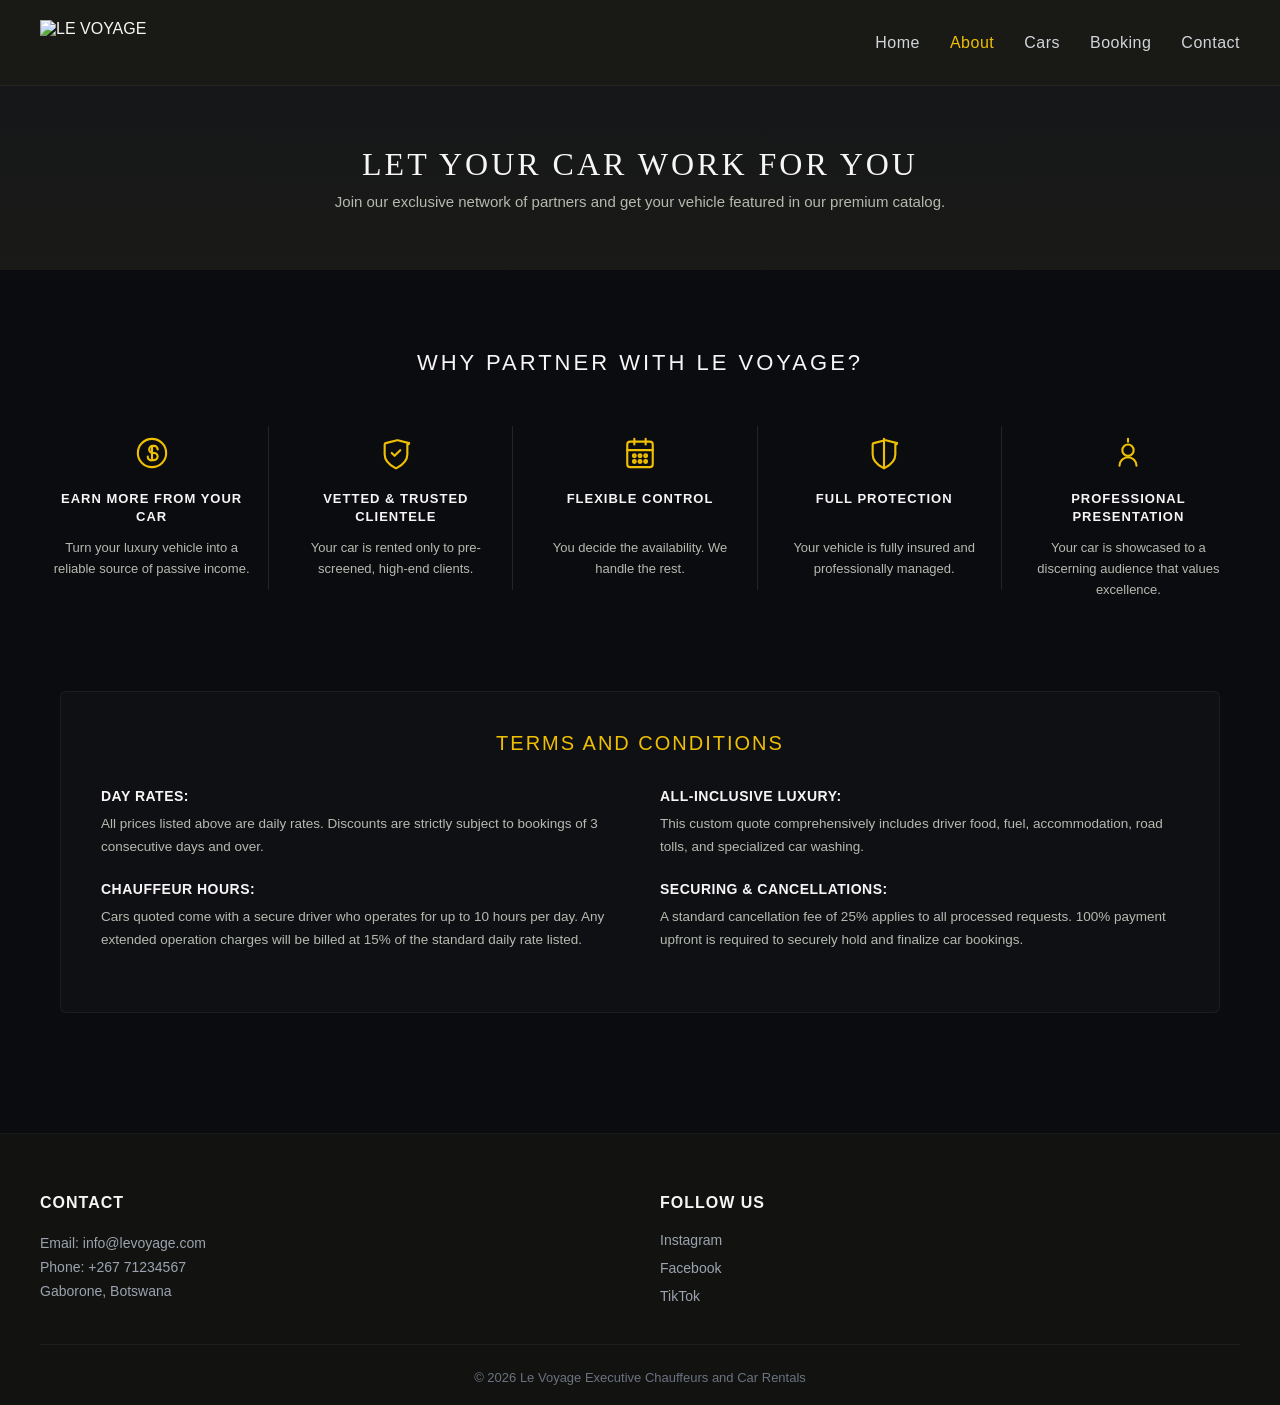
==== commit cd851f05: "Update about.html" ====
--- a/about.html
+++ b/about.html
@@ -176,8 +176,8 @@
 
 <!-- 1. HERO MAIN HEADER -->
 <section class="hero" style="text-align: center; padding: 60px 20px;">
-    <h1 style="font-size: 32px; letter-spacing: 3px; font-weight: 300; margin-bottom: 10px;">ABOUT LE VOYAGE</h1>
-    <p style="color: #b5baaf; font-size: 15px;">We provide reliable and premium executive chauffeur and luxury car rental services.</p>
+    <h1 style="font-size: 32px; letter-spacing: 3px; font-weight: 300; margin-bottom: 10px;">LET YOUR CAR WORK FOR YOU</h1>
+    <p style="color: #b5baaf; font-size: 15px;">Join our exclusive network of partners and get your vehicle featured in our premium catalog.</p>
 </section>
 
 <!-- 2. VALUE PROP GRID (Horizontal Row Layout inspired by image_58275b.png) -->
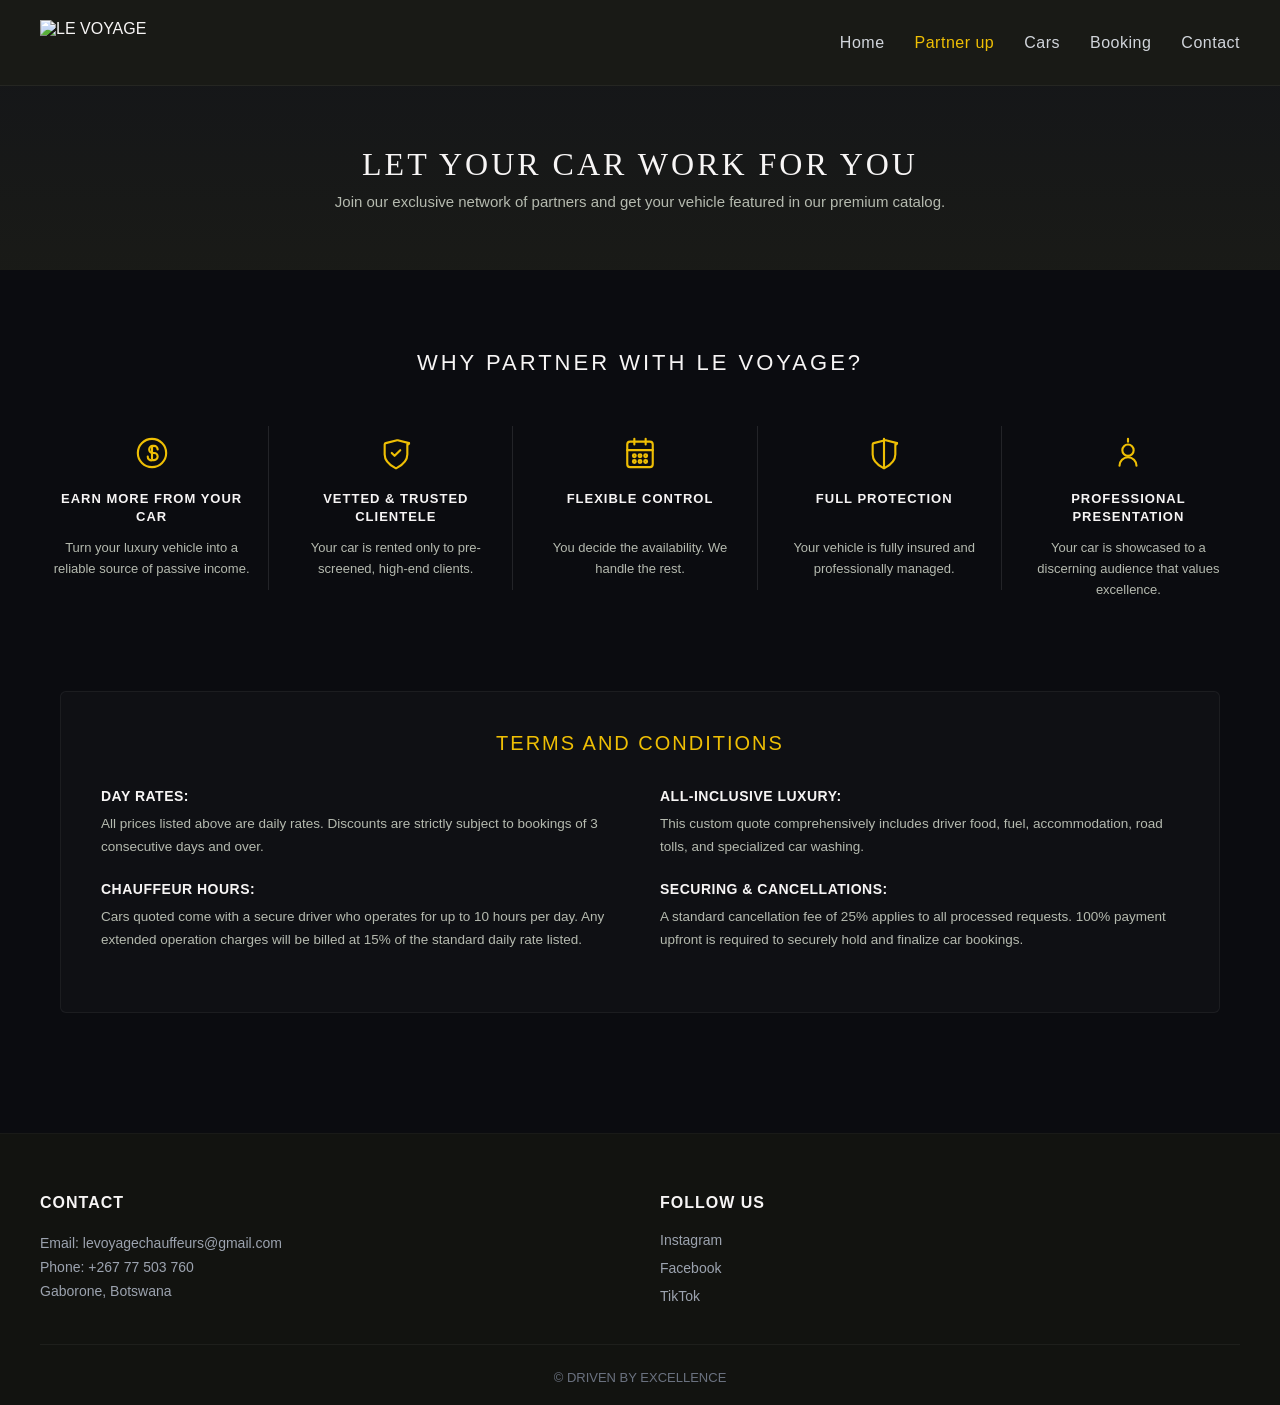
==== commit d9749e83: "Update about.html" ====
--- a/about.html
+++ b/about.html
@@ -166,7 +166,7 @@
         <div class="menu-toggle" onclick="toggleMenu()">☰</div>
         <ul class="nav-links">
             <li><a href="index.html">Home</a></li>
-            <li><a href="about.html" style="color: #efbf04;">About</a></li>
+            <li><a href="about.html" style="color: #efbf04;">Partner up</a></li>
             <li><a href="cars.html">Cars</a></li>
             <li><a href="booking.html">Booking</a></li>
             <li><a href="contacts.html">Contact</a></li>
@@ -253,8 +253,8 @@
     <div class="footer-container">
         <div class="footer-section">
             <h3>Contact</h3>
-            <p>Email: info@levoyage.com</p>
-            <p>Phone: +267 71234567</p>
+            <p>Email: levoyagechauffeurs@gmail.com</p>
+            <p>Phone: +267 77 503 760</p>
             <p>Gaborone, Botswana</p>
         </div>
 
@@ -269,7 +269,7 @@
     </div>
 
     <div class="footer-bottom">
-        &copy; 2026 Le Voyage Executive Chauffeurs and Car Rentals
+        &copy; DRIVEN BY EXCELLENCE
     </div>
 </footer>
 
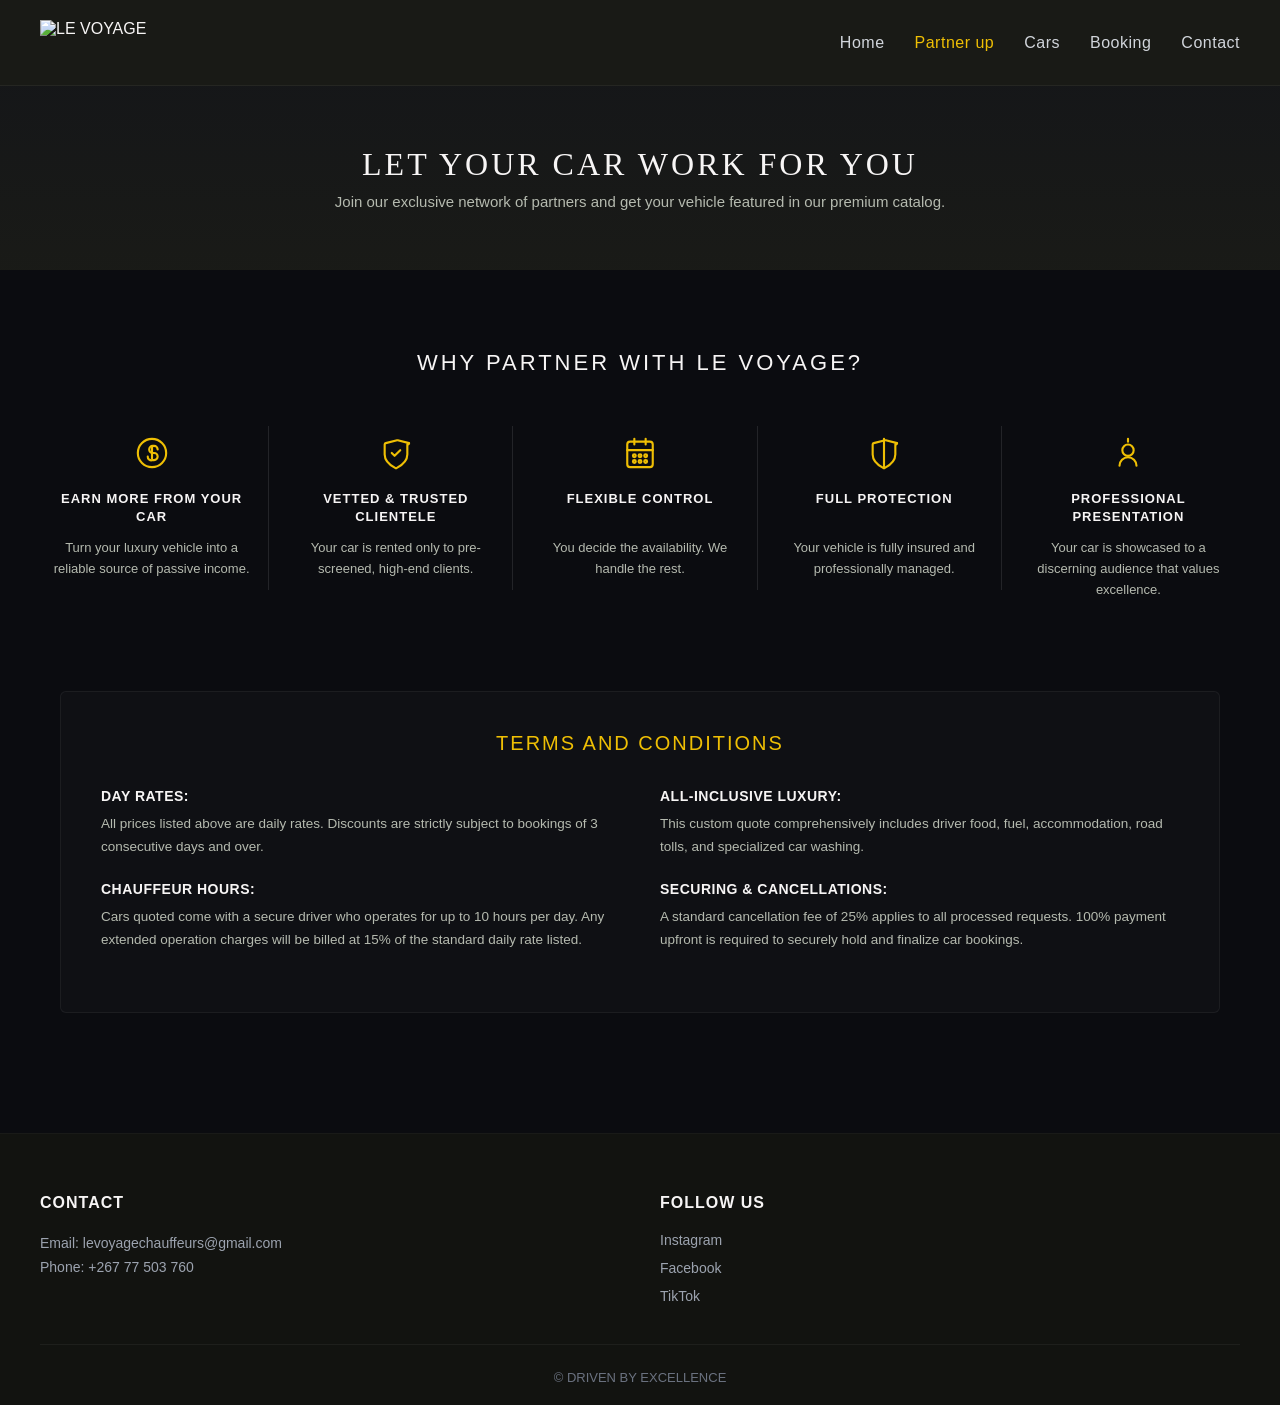
==== commit 77028644: "Update about.html" ====
--- a/about.html
+++ b/about.html
@@ -255,7 +255,6 @@
             <h3>Contact</h3>
             <p>Email: levoyagechauffeurs@gmail.com</p>
             <p>Phone: +267 77 503 760</p>
-            <p>Gaborone, Botswana</p>
         </div>
 
         <div class="footer-section">
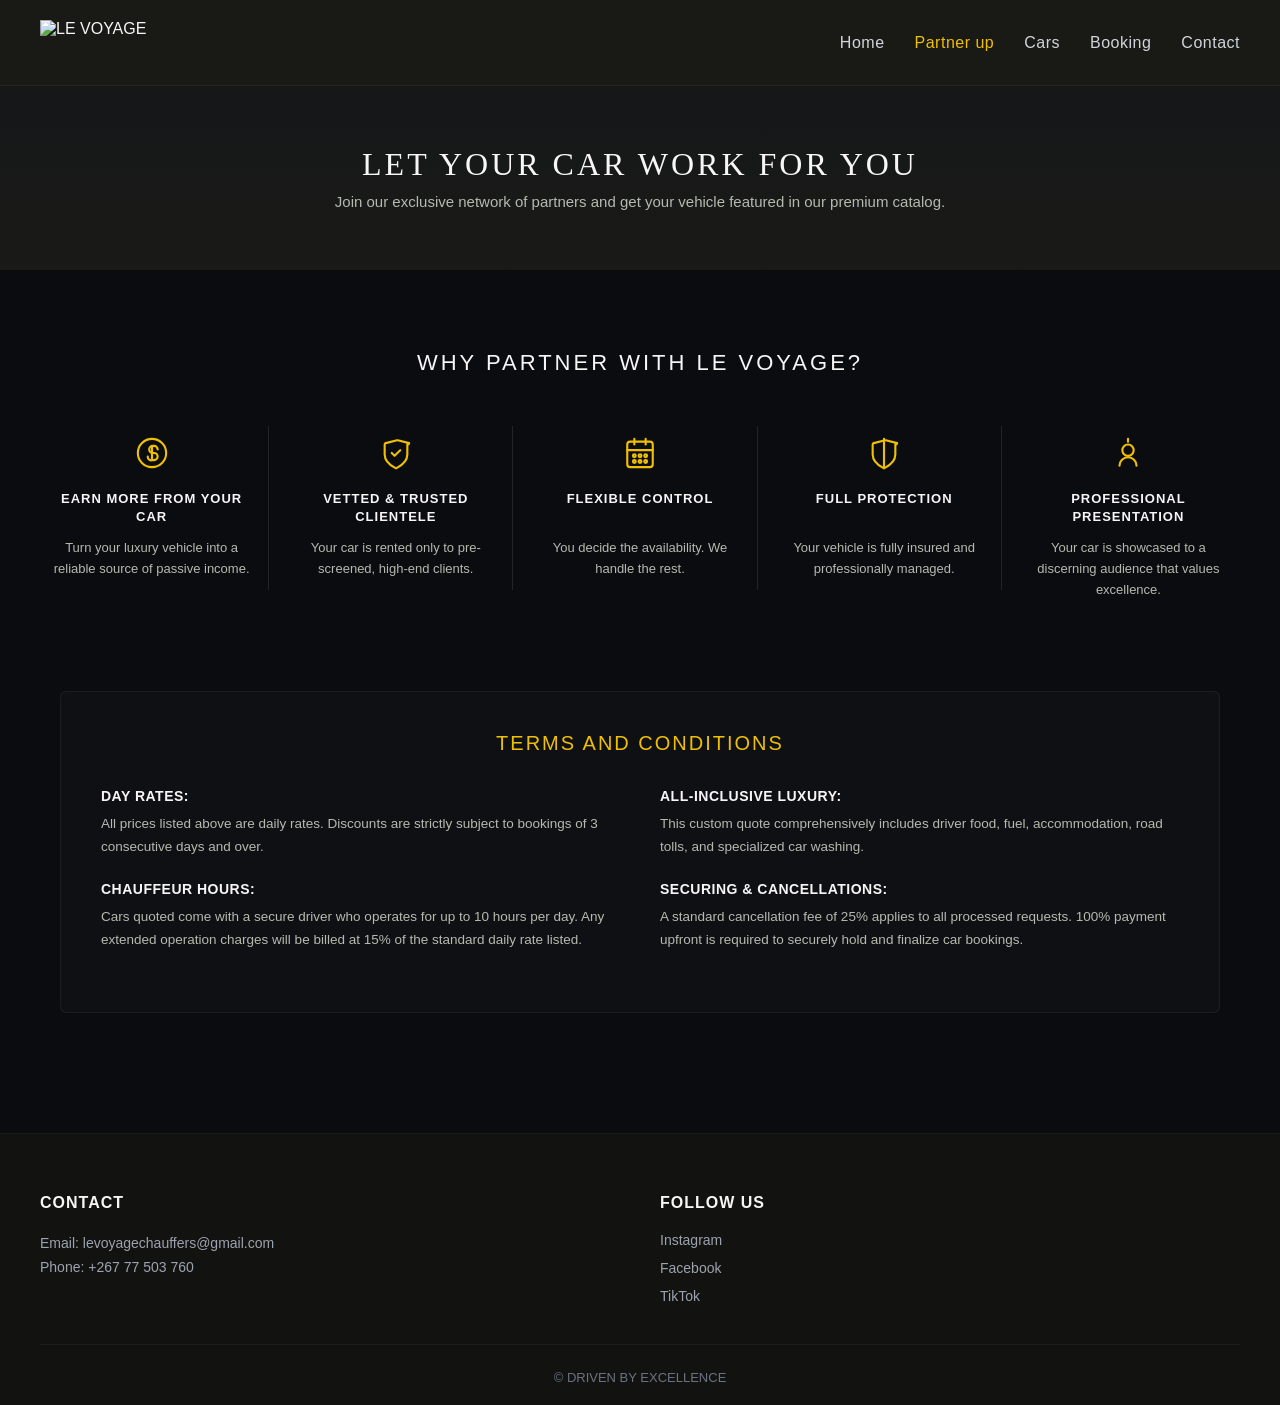
==== commit 080ba5f8: "Fix HTML encoding issues in about.html" ====
--- a/about.html
+++ b/about.html
@@ -253,7 +253,7 @@
     <div class="footer-container">
         <div class="footer-section">
             <h3>Contact</h3>
-            <p>Email: levoyagechauffeurs@gmail.com</p>
+            <p>Email: levoyagechauffers@gmail.com</p>
             <p>Phone: +267 77 503 760</p>
         </div>
 
